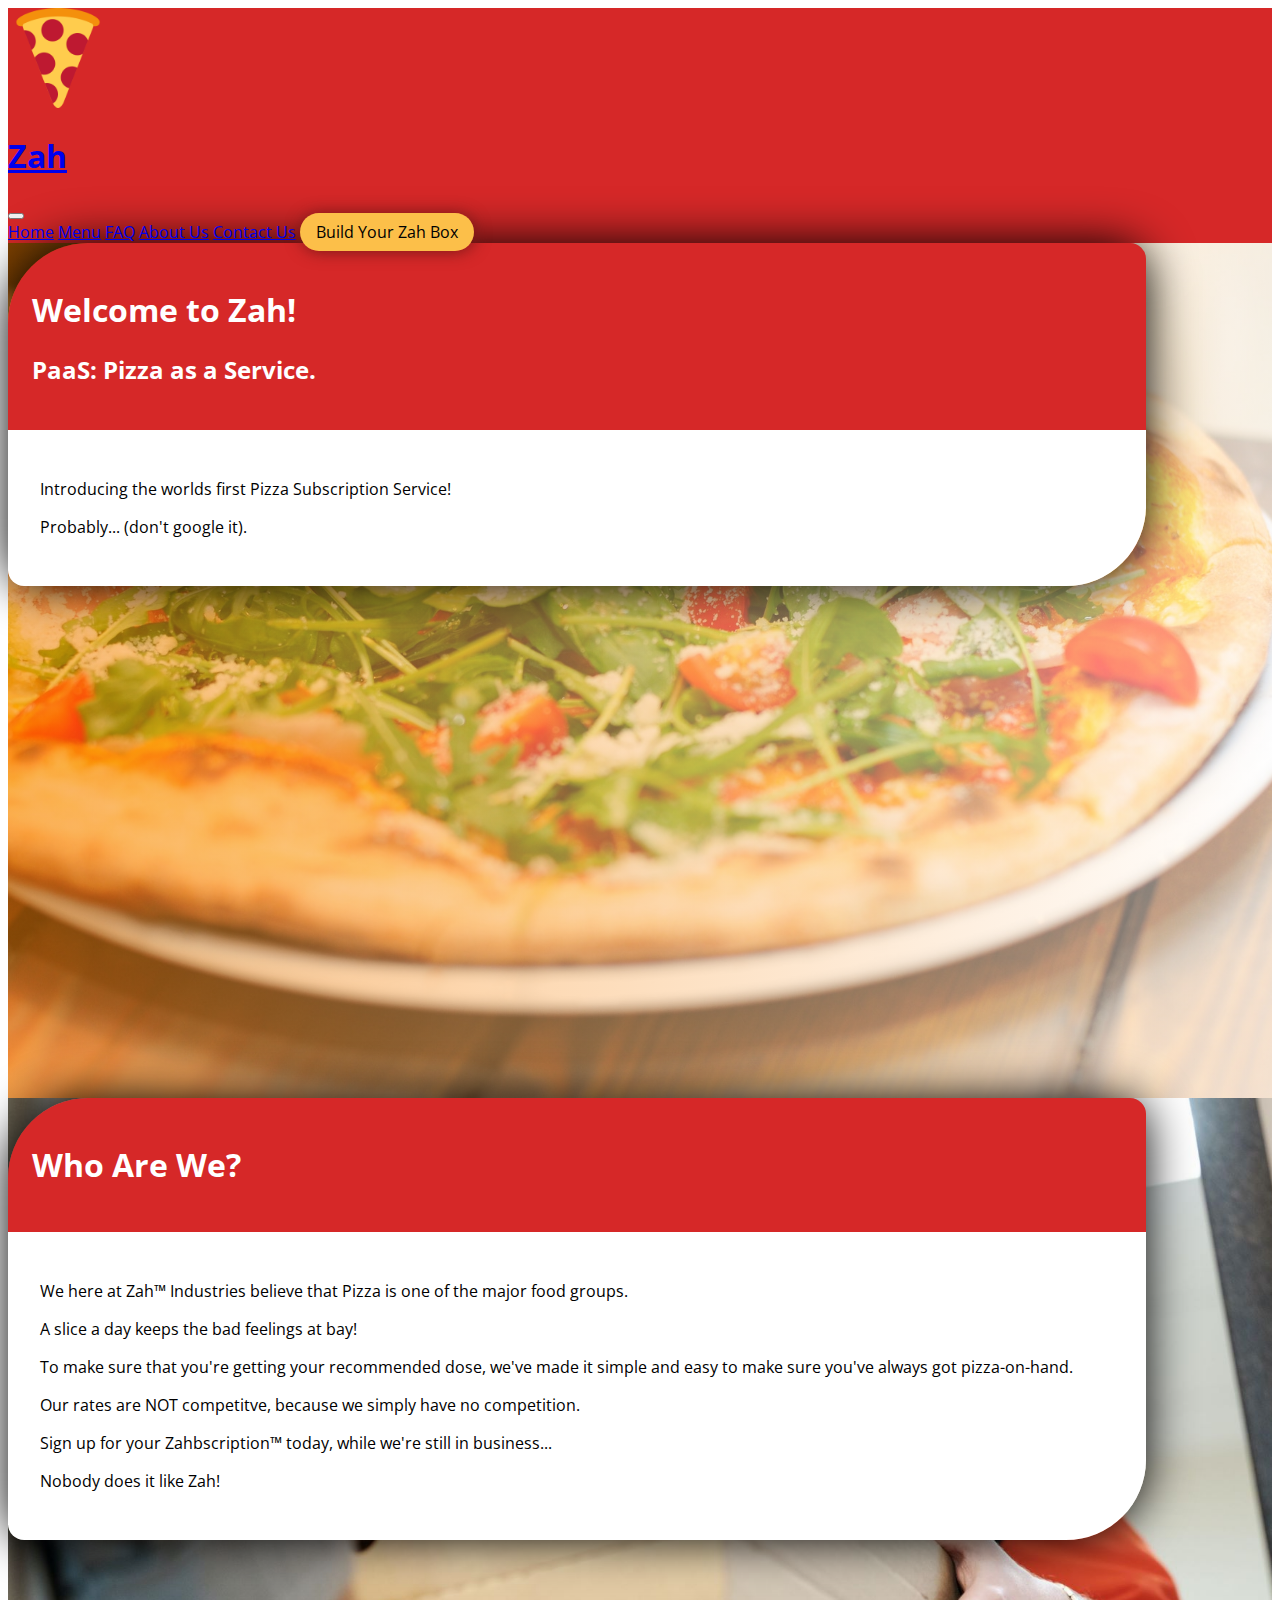
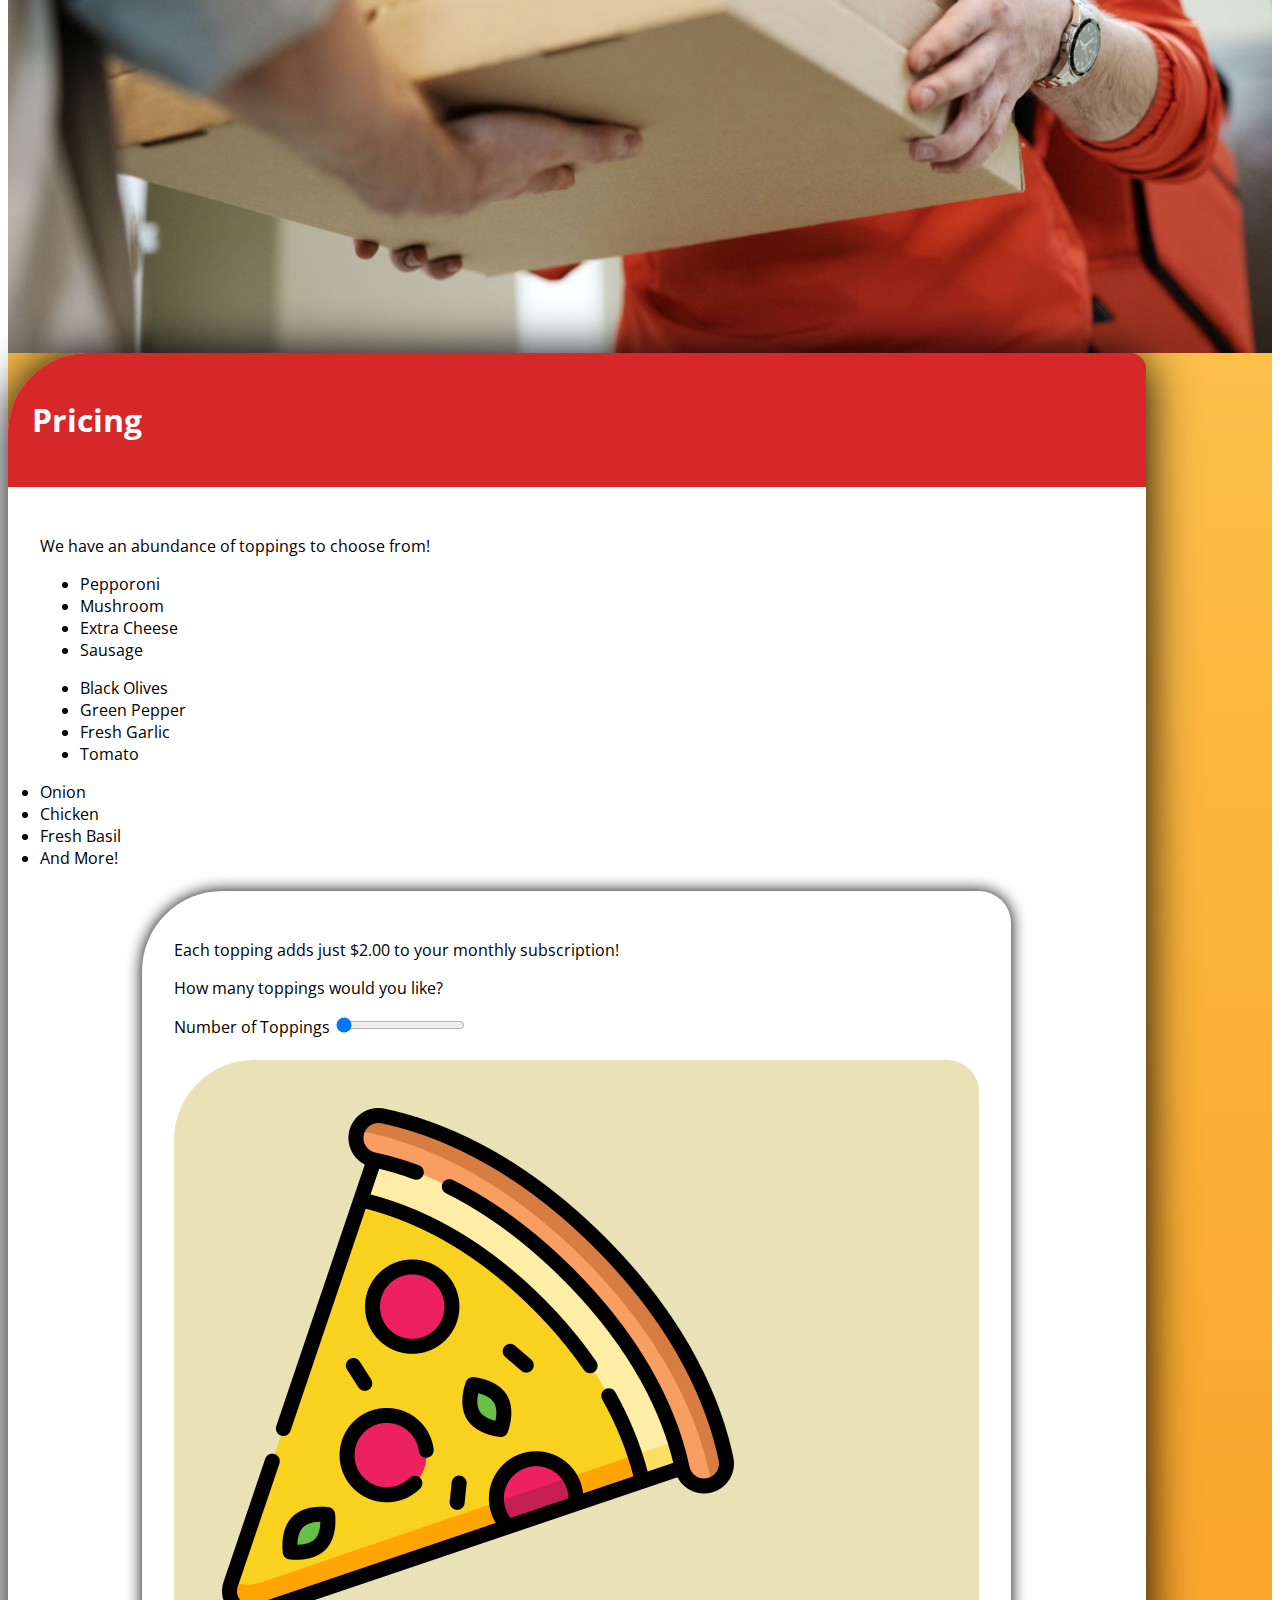
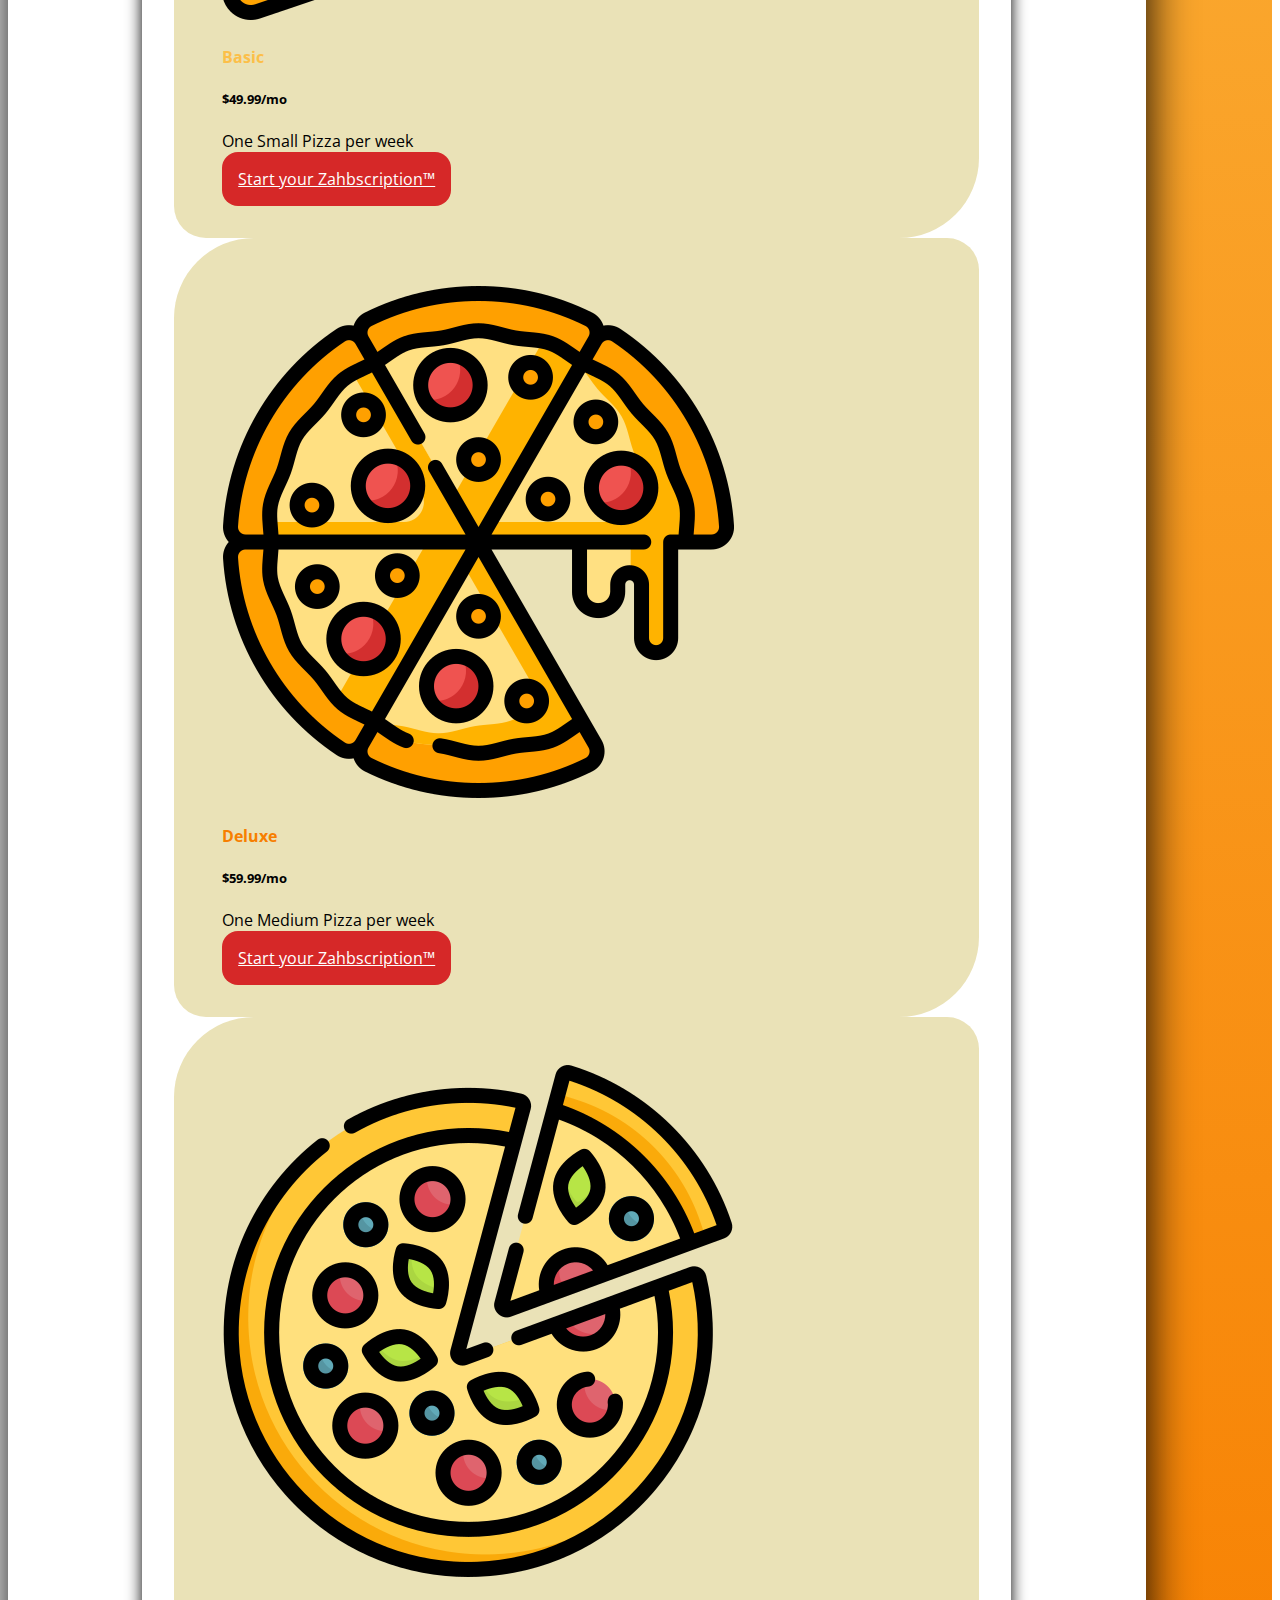
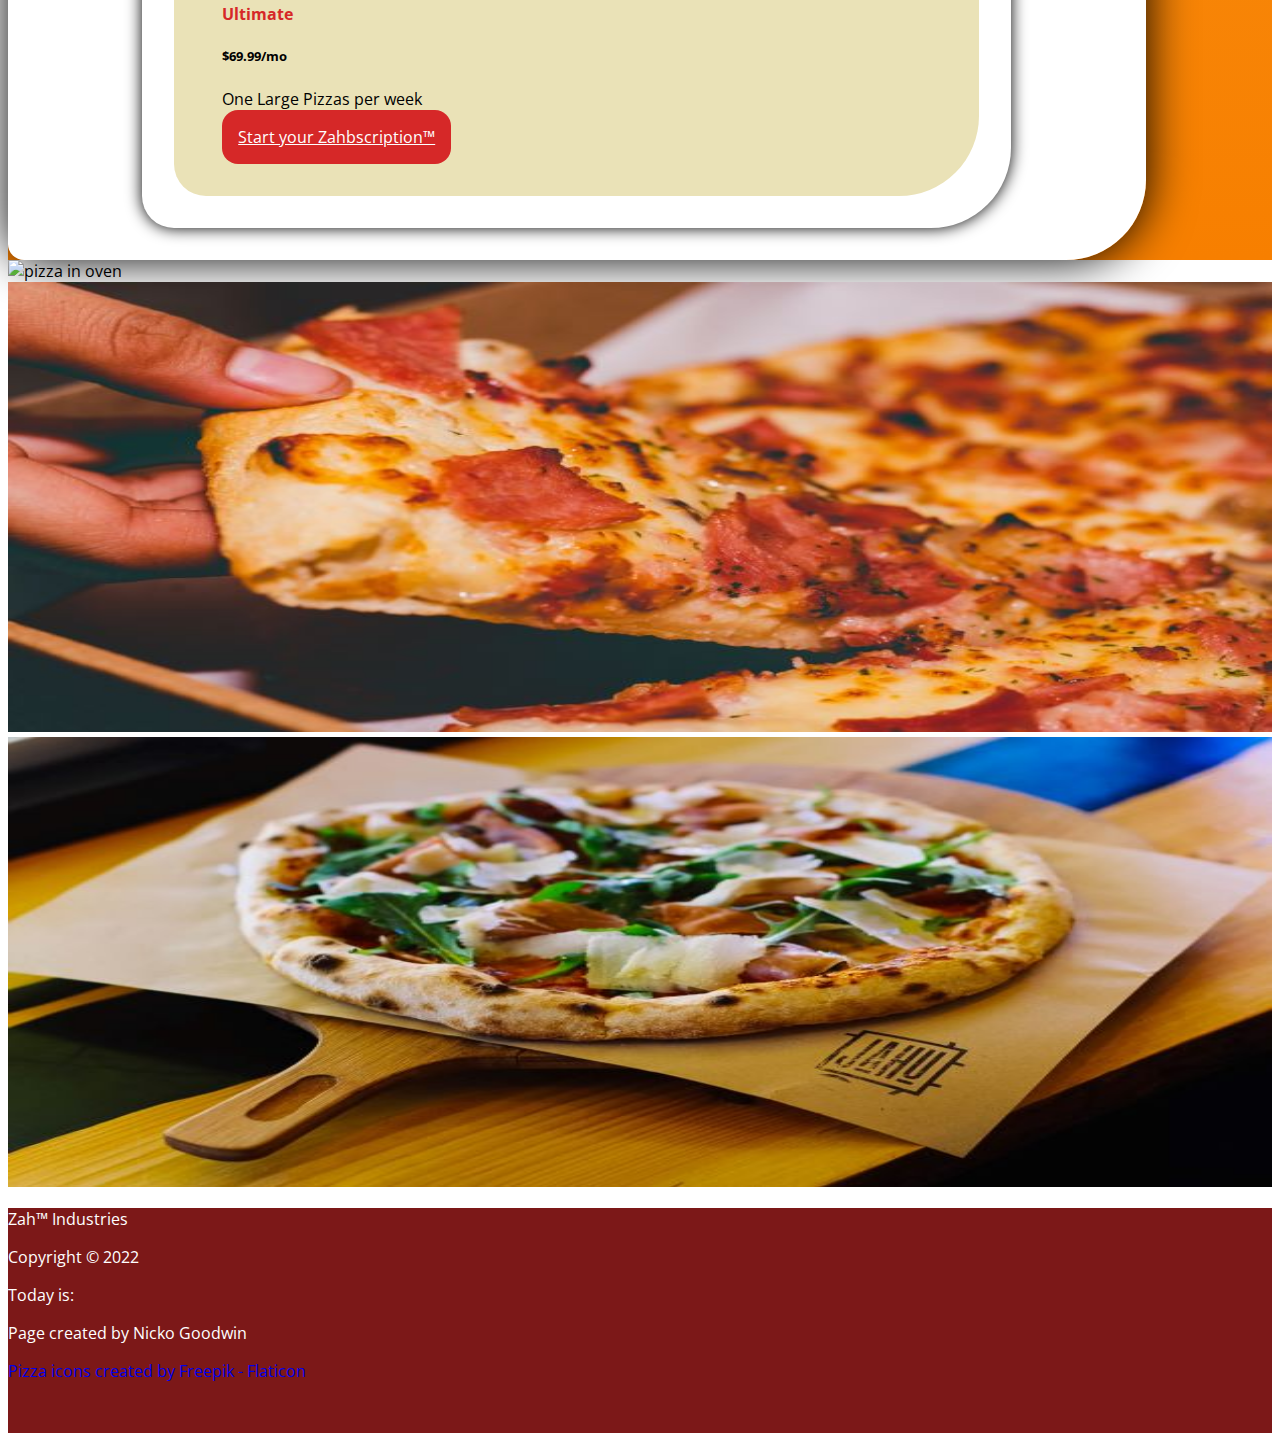
==== index.html @ 02304506 "upload zah" ====
<!DOCTYPE html>
<!-- *****
    Nicko Goodwin
    Created on 1/18/2022

	1/27/2022
		-added nav link for FAQ and contact
		-created FAQ and Contact Pages

	1/28/2022
		-added image section under pricing for some rollover action

	2/10/2022
		-added time-display in footer
*****-->
<html lang="en">
	<head>
		<meta charset="UTF-8" />
		<meta http-equiv="X-UA-Compatible" content="IE=edge" />
		<meta name="viewport" content="width=device-width, initial-scale=1.0" />
		<meta name="author" content="Nicko Goodwin" />

		<!-- Google Font (Open Sans)-->
		<link rel="preconnect" href="https://fonts.googleapis.com" />
		<link rel="preconnect" href="https://fonts.gstatic.com" crossorigin />
		<link
			href="https://fonts.googleapis.com/css2?family=Open+Sans&display=swap"
			rel="stylesheet"
		/>

		<!-- Favicon -->
		<link
			rel="apple-touch-icon"
			sizes="180x180"
			href="img/favicon/apple-touch-icon.png"
		/>
		<link
			rel="icon"
			type="image/png"
			sizes="32x32"
			href="img/favicon/favicon-32x32.png"
		/>
		<link
			rel="icon"
			type="image/png"
			sizes="16x16"
			href="img/favicon/favicon-16x16.png"
		/>
		<link rel="manifest" href="img/favicon/site.webmanifest" />

		<!-- Bootstrap -->
		<link
			href="https://cdn.jsdelivr.net/npm/bootstrap@5.1.3/dist/css/bootstrap.min.css"
			rel="stylesheet"
			integrity="sha384-1BmE4kWBq78iYhFldvKuhfTAU6auU8tT94WrHftjDbrCEXSU1oBoqyl2QvZ6jIW3"
			crossorigin="anonymous"
		/>

		<!-- Bootstrap Icons -->
		<link
			rel="stylesheet"
			href="https://cdn.jsdelivr.net/npm/bootstrap-icons@1.7.2/font/bootstrap-icons.css"
		/>

		<!-- My CSS -->
		<link rel="stylesheet" href="css/style.css" />

		<title>Zah - Pizza Subscription Service</title>
	</head>
	<body>
		<header>
			<nav class="navbar navbar-expand-md navbar-light text-white">
				<div class="container-fluid">
					<a href="index.html" class="navbar-brand">
						<img
							src="img/pizza-logo.png"
							height="100"
							width="100"
							alt="Pizza Logo"
							class="d-inline-block align-text-center"
						/>
						<h1 class="d-inline text-white">Zah</h1>
					</a>
					<button
						class="navbar-toggler"
						type="button"
						data-bs-toggle="collapse"
						data-bs-target="#navigation"
						aria-controls="navigation"
						aria-expanded="false"
						aria-label="Toggle navigation"
					>
						<span class="navbar-toggler-icon"></span>
					</button>
					<div
						class="collapse navbar-collapse right justify-content-end me-5"
						id="navigation"
					>
						<div class="navbar-nav text-white">
							<a
								class="nav-link active text-white"
								aria-current="page"
								href="index.html"
								>Home</a
							>
							<a class="nav-link text-white" href="menu.html">Menu</a>
							<a class="nav-link text-white" href="faq.html">FAQ</a>
							<a href="about.html" class="nav-link text-white">About Us</a>
							<a class="nav-link text-white" href="contact.html">Contact Us</a>
							<a href="build.html" id="build" class="nav-link"
								>Build Your Zah Box</a
							>
						</div>
					</div>
				</div>
			</nav>
		</header>
		<main>
			<!-- Hero -->
			<section
				id="hero"
				class="d-flex px-4 py-5 justify-content-center align-items-center text-center"
			>
				<div id="hero-text-box" class="section-text-box">
					<div class="section-heading">
						<h1>Welcome to Zah!</h1>
						<h2>PaaS: Pizza as a Service.</h2>
					</div>
					<div class="section-text">
						<p class="lead">
							Introducing the worlds first Pizza Subscription Service!
						</p>
						<p class="lead">Probably... (don't google it).</p>
					</div>
				</div>
			</section>

			<!-- Who Are we? -->
			<section
				id="who"
				class="d-flex px-4 py-5 justify-content-center align-items-center text-center"
			>
				<div class="section-text-box">
					<div class="section-heading">
						<h1>Who Are We?</h1>
					</div>
					<div class="section-text">
						<p class="lead">
							We here at Zah&trade; Industries believe that Pizza is one of the
							major food groups.
						</p>
						<p class="lead">A slice a day keeps the bad feelings at bay!</p>
						<p class="lead">
							To make sure that you're getting your recommended dose, we've made
							it simple and easy to make sure you've always got pizza-on-hand.
						</p>
						<p class="lead">
							Our rates are NOT competitve, because we simply have no
							competition.
						</p>
						<p class="lead">
							Sign up for your Zahbscription&trade; today, while we're still in
							business...
						</p>
						<p class="lead">Nobody does it like Zah!</p>
					</div>
				</div>
			</section>

			<!-- Pricing -->
			<section
				id="pricing"
				class="d-flex py-5 justify-content-center align-items-center text-center"
			>
				<div class="section-text-box">
					<div class="section-heading">
						<h1>Pricing</h1>
					</div>
					<div class="section-text">
						<p class="lead">We have an abundance of toppings to choose from!</p>
						<div id="topping-lists" class="d-flex justify-content-center">
							<div id="topping-list-1">
								<ul class="list-group">
									<li class="list-group-item">Pepporoni</li>
									<li class="list-group-item">Mushroom</li>
									<li class="list-group-item">Extra Cheese</li>
									<li class="list-group-item">Sausage</li>
								</ul>
							</div>
							<div id="topping-list-2">
								<ul class="list-group">
									<li class="list-group-item">Black Olives</li>
									<li class="list-group-item">Green Pepper</li>
									<li class="list-group-item">Fresh Garlic</li>
									<li class="list-group-item">Tomato</li>
								</ul>
							</div>
							<div id="topping-list-3">
								<li class="list-group-item">Onion</li>
								<li class="list-group-item">Chicken</li>
								<li class="list-group-item">Fresh Basil</li>
								<li class="list-group-item">And More!</li>
							</div>
						</div>
						<br />

						<div id="calculate-pricing">
							<p class="lead">
								Each topping adds just $2.00 to your monthly subscription!
							</p>
							<p class="lead">How many toppings would you like?</p>
							<div id="pricing-slider" class="bg-white py-2">
								<label for="toppings">Number of Toppings</label>
								<input
									type="range"
									name="toppings"
									id="toppings"
									value="0"
									min="0"
									max="5"
								/>
								<output id="toppings-output"></output>
							</div>

							<br />
							<div
								class="container py-5 d-xl-flex justify-content-xl-around align-items-xl-center"
							>
								<div class="card" id="basic">
									<img src="img/pizza-basic.png" alt="single pizza box" />
									<div class="card-body">
										<h4 class="card-title">Basic</h4>
										<h5 id="basic-price">$49.99/mo</h5>
										<p class="card-text">One Small Pizza per week</p>
										<a href="build.html" class="btn"
											>Start your Zahbscription&trade;</a
										>
									</div>
								</div>
								<div class="card" id="deluxe">
									<img src="img/pizza-deluxe.png" alt="2 pizza boxes" />
									<div class="card-body">
										<h4 class="card-title">Deluxe</h4>
										<h5 id="deluxe-price">$59.99/mo</h5>
										<p class="card-text">One Medium Pizza per week</p>
										<a href="build.html" class="btn"
											>Start your Zahbscription&trade;</a
										>
									</div>
								</div>
								<div class="card" id="ultimate">
									<img src="img/pizza-ultimate.png" alt="3 pizza boxes" />
									<div class="card-body">
										<h4 class="card-title">Ultimate</h4>
										<h5 id="ultimate-price">$69.99/mo</h5>
										<p class="card-text">One Large Pizzas per week</p>
										<a href="build.html" class="btn"
											>Start your Zahbscription&trade;</a
										>
									</div>
								</div>
							</div>
						</div>
					</div>
				</div>
			</section>

			<!-- Gallery -->
			<section id="gallery">
				<ul id="image-list">
					<li><a href="img/rollover/pizza4.jpg"></a></li>
					<li><a href="img/rollover/pizza5.jpg"></a></li>
					<li><a href="img/rollover/pizza5.jpg"></a></li>
				</ul>
				<div class="row g-0">
					<div class="col-4">
						<img
							id="image1"
							src="img/rollover/pizza1.jpg"
							alt="pizza in oven"
						/>
					</div>
					<div class="col-4">
						<img id="image2" src="img/rollover/pizza2.jpg" alt="slice o zah" />
					</div>
					<div class="col-4">
						<img
							id="image3"
							src="img/rollover/pizza3.jpg"
							alt="pizza on paper"
						/>
					</div>
				</div>
			</section>
		</main>

		<!-- Footer -->
		<footer class="d-flex justify-content-center align-items-center">
			<div class="container text-center">
				<p>Zah&trade; Industries</p>
				<p>Copyright &copy; 2022</p>
				<p>Today is: <span id="time-display"></span></p>
				<p>Page created by Nicko Goodwin</p>
				<!-- attribution required for pizza icons -->
				<a href="https://www.flaticon.com/free-icons/pizza" title="pizza icons"
					>Pizza icons created by Freepik - Flaticon</a
				>
			</div>
		</footer>

		<!-- JQuery -->
		<script
			src="https://code.jquery.com/jquery-3.6.0.min.js"
			integrity="sha256-/xUj+3OJU5yExlq6GSYGSHk7tPXikynS7ogEvDej/m4="
			crossorigin="anonymous"
		></script>
		<!-- JQuery UI -->
		<script
			src="https://code.jquery.com/ui/1.13.1/jquery-ui.min.js"
			integrity="sha256-eTyxS0rkjpLEo16uXTS0uVCS4815lc40K2iVpWDvdSY="
			crossorigin="anonymous"
		></script>
		<!-- Bootstrap -->
		<script
			src="https://code.jquery.com/jquery-3.6.0.min.js"
			integrity="sha256-/xUj+3OJU5yExlq6GSYGSHk7tPXikynS7ogEvDej/m4="
			crossorigin="anonymous"
		></script>
		<script
			src="https://cdn.jsdelivr.net/npm/bootstrap@5.1.3/dist/js/bootstrap.bundle.min.js"
			integrity="sha384-ka7Sk0Gln4gmtz2MlQnikT1wXgYsOg+OMhuP+IlRH9sENBO0LRn5q+8nbTov4+1p"
			crossorigin="anonymous"
		></script>
		<!-- My JS -->
		<script src="js/index.js"></script>
		<script src="js/footer.js"></script>
	</body>
</html>
---- css/style.css ----
/* 
Nicko Goodwin
1/19/2021

Color Pallette:
Blue: #003049
Red: #d62828
Dark Red: #7c1818;
Orange: #f77f00
Yellow: #fcbf49
Light Yellow: #eae2b7

****** MOD LOG ******
	1/27/2022
		-added underline text decoration to nav-link's
		-added styling for contact page

	2/1/2022
		-added menu page styling

	2/2/2022
		-added about page styling

	2/8/2022
		-added styling for Build your Zah Box

*/

body {
	min-width: 576px;
	font-family: 'Open Sans', Arial, sans-serif;
}

/* Header and Nave */
nav {
	background-color: #d62828;
}

.navbar-nav a:hover {
	color: #003049 !important;
	text-decoration: underline;
}

#build {
	padding: 0.5em 1em;
	text-decoration: none;
	background-color: #fcbf49;
	border-radius: 2em;
	color: black;
	box-shadow: 1px 1px 1em #7c1818;
}

#build:hover {
	background-color: #f77f00;
}

#build:active {
	box-shadow: inset 1px 1px 1em #7c1818;
}

/* Sections */

section {
	height: 95vh;
}

.section-text-box {
	width: 90%;
	border-radius: 5em 2em 5em 2em;
	box-shadow: 0 0 3em black;
}

.section-heading {
	background-color: #d62828;
	color: white;
	padding: 1.5em;
	/* width: 100%; */
	margin: auto;
	border-radius: 5em 1em 0 0;
}

.section-text {
	background-color: white;
	/* width: 100%; */
	margin: auto;
	padding: 2em;
	border-radius: 0 0 5em 1em;
}

/* Hero Section */
#hero {
	background: linear-gradient(
			to right,
			rgba(247, 127, 0, 0.5),
			rgba(255, 255, 255, 0.5)
		),
		url('../img/pizza-hero.jpg');
	background-size: cover;
}

#hero-text-box {
	animation: entrance 2s ease;
}

@keyframes entrance {
	0% {
		transform: translateX(-100vw) skewX(45deg);
	}
	50% {
		transform: translateX(10vw) skewX(-15deg);
	}
	100% {
		transform: translateX(0vw) skewX(0deg);
	}
}

/* 'Who are we?' Section */
#who {
	background: linear-gradient(
		to right,
		rgba(247, 127, 0, 0.5),
		rgba(255, 255, 255, 0.5)
	);
	background-image: url('../img/delivery.jpg');
	background-size: cover;
}

/* Pricing Section */
#pricing,
#contact,
#about,
#build-your-box {
	height: auto;
	background: linear-gradient(to top, #d62828, #f77f00, #fcbf49);
	background-size: 200% 200%;
	animation: gradient 10s ease infinite;
}

#calculate-pricing {
	width: 75%;
	padding: 2em;
	margin: auto;
	border-radius: 5em 2em 5em 2em;
	box-shadow: 0 0 1em black;
}

@keyframes gradient {
	0% {
		background-position: 0% 0%;
	}
	50% {
		background-position: 100% 100%;
	}
	100% {
		background-position: 0% 0%;
	}
}

#pricing .card {
	background-color: #eae2b7;
	padding: 3em;
	/* margin: 2em; */
	border-radius: 5em 2em 5em 2em;
	/* box-shadow: 0 0 3em black; */
}

.card .btn {
	padding: 1em;
	border-radius: 1em;
	color: white;
	background-color: #d62828;
}

.card .btn:hover {
	background-color: #7c1818;
}

#basic .card-title {
	color: #fcbf49;
}

#deluxe .card-title {
	color: #f77f00;
}

#ultimate .card-title {
	color: #d62828;
}

/* Gallery */
#gallery {
	height: auto;
}

#gallery ul {
	display: none;
}

#gallery img {
	width: 100%;
	height: 50vh;
}

footer {
	height: 25vh;
	background-color: #7c1818;
	color: white;
}

footer a {
	text-decoration: none;
}

@media only screen and (max-width: 1200px) {
	#pricing-slider {
		position: sticky;
		top: 0px;
		z-index: 1;
	}
}

#contact {
	height: auto;
}

i {
	font-size: 2em;
}

#contact form {
	width: 75%;
	margin: auto;
	border-radius: 5em 2em 5em 2em;
	box-shadow: 0 0 1em black;
}

#contact form button {
	width: 25%;
	background-color: #d62828;
}

#contact form button:hover {
	background-color: #f77f00;
}

#joined-newsletter,
#contacted-us {
	height: 90vh;
	background: linear-gradient(to top, #d62828, #f77f00, #fcbf49);
	background-size: 200% 200%;
	animation: gradient 10s ease infinite;
}

/* FAQ */
#faq {
	height: 90vh;
	background: linear-gradient(to top, #d62828, #f77f00, #fcbf49);
	background-size: 200% 200%;
	animation: gradient 10s ease infinite;
}

#faq h3 a {
	text-decoration: none;
}

#faq .section-text {
	text-align: start;
}

#faq .section-text h3 {
	margin-top: 1em;
}

/* Menu  */
#menu {
	height: auto;
	background: linear-gradient(to top, #d62828, #f77f00, #fcbf49);
	background-size: 200% 200%;
	animation: gradient 10s ease infinite;
}

#menu .tabs {
	cursor: pointer;
}

/* About */
#about {
	height: auto;
}

#about .cycle-slideshow {
	width: 40%;
	margin: auto;
}

#about .cycle-slideshow img {
	width: 100%;
	height: auto;
}

#about .center a {
	color: #d62828;
}

#about .center a:hover {
	color: #f77f00;
}

/* Build your box */
.box-builder {
	padding: 2em;
	border-radius: 5em 2em 5em 2em;
	box-shadow: inset 0 0 2em #f77f00;
}

.box-builder h3 {
	color: #d62828;
}

.box-builder-section {
	margin: 2em 0;
}

.output-section {
	background-color: lightgray;
	padding: 1em;
	border-radius: 2em;
	box-shadow: 0 0 2em #838383;
}

.box-builder-section textarea {
	width: 80%;
}

.box-builder-section span {
	color: #f77f00;
	font-size: 0.8em;
}

.selector-section {
	border: 1px solid red;
	margin: 0.5em;
}

/* Account creation */
.place-order {
	padding: 2em;
	border-radius: 5em 2em 5em 2em;
	box-shadow: inset 0 0 2em #f77f00;
}

.place-order h1 {
	color: #d62828;
}

.place-order div {
	margin-bottom: 1em;
}
.place-order label {
	display: inline-block;
	width: 7em;
	text-align: right;
}
.place-order input {
	margin-left: 1em;
	margin-right: 0.5em;
}
.place-order span {
	color: red;
}

/* Thank you page */
#zah-box-builder {
	/* display: none; */
}

#thank-you {
	display: none;
	height: auto;
}
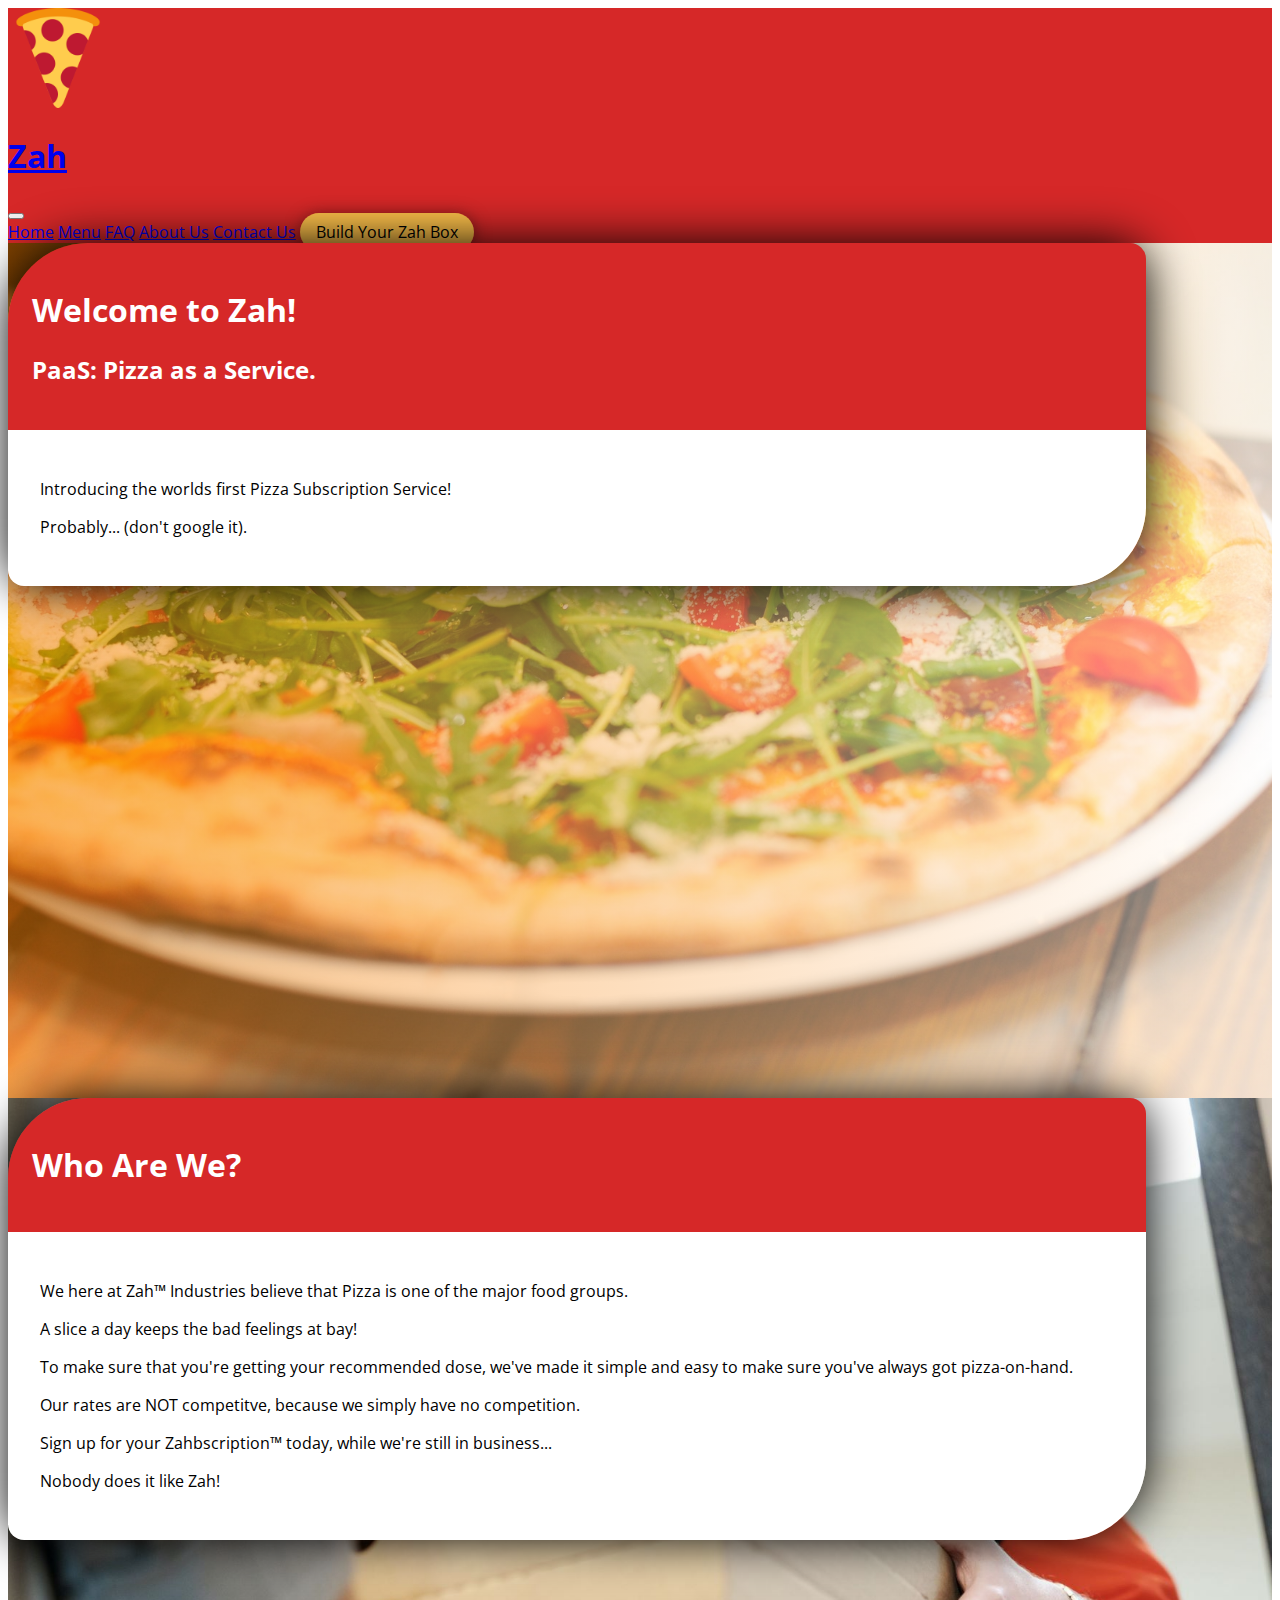
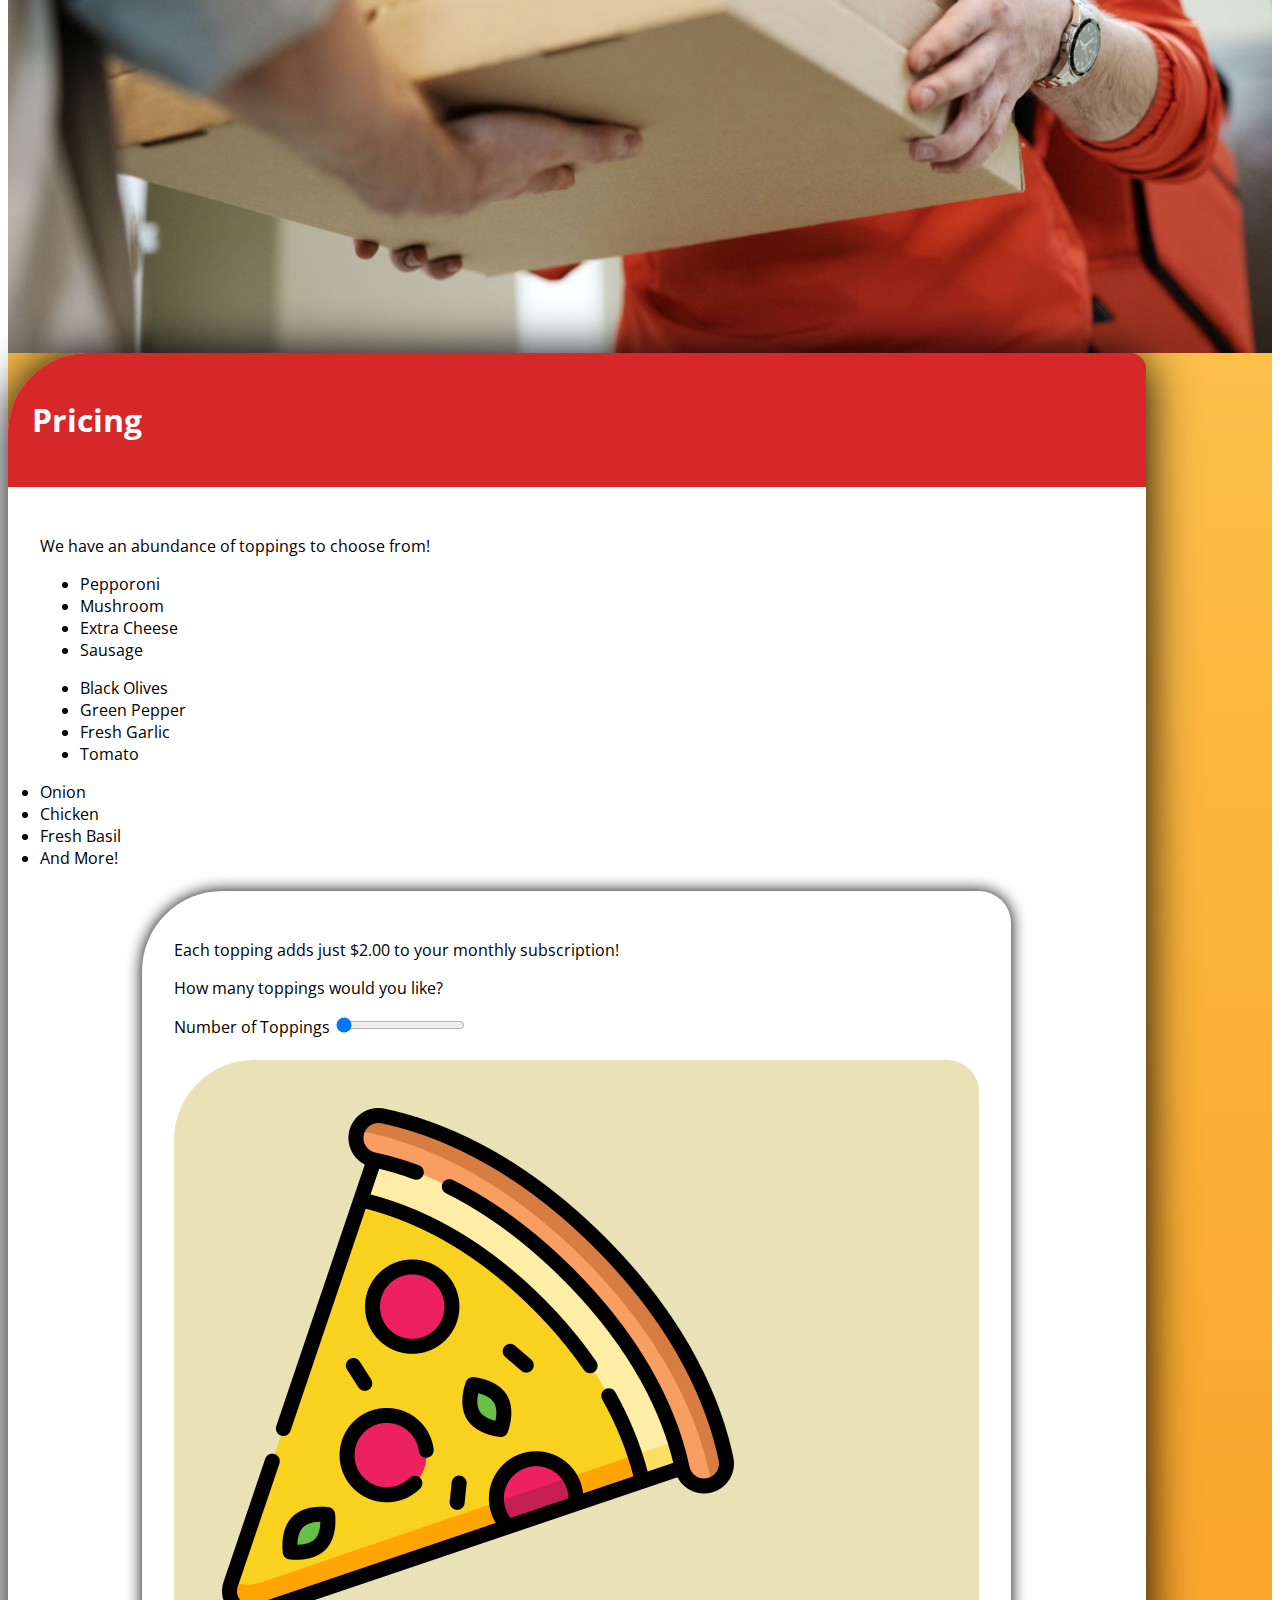
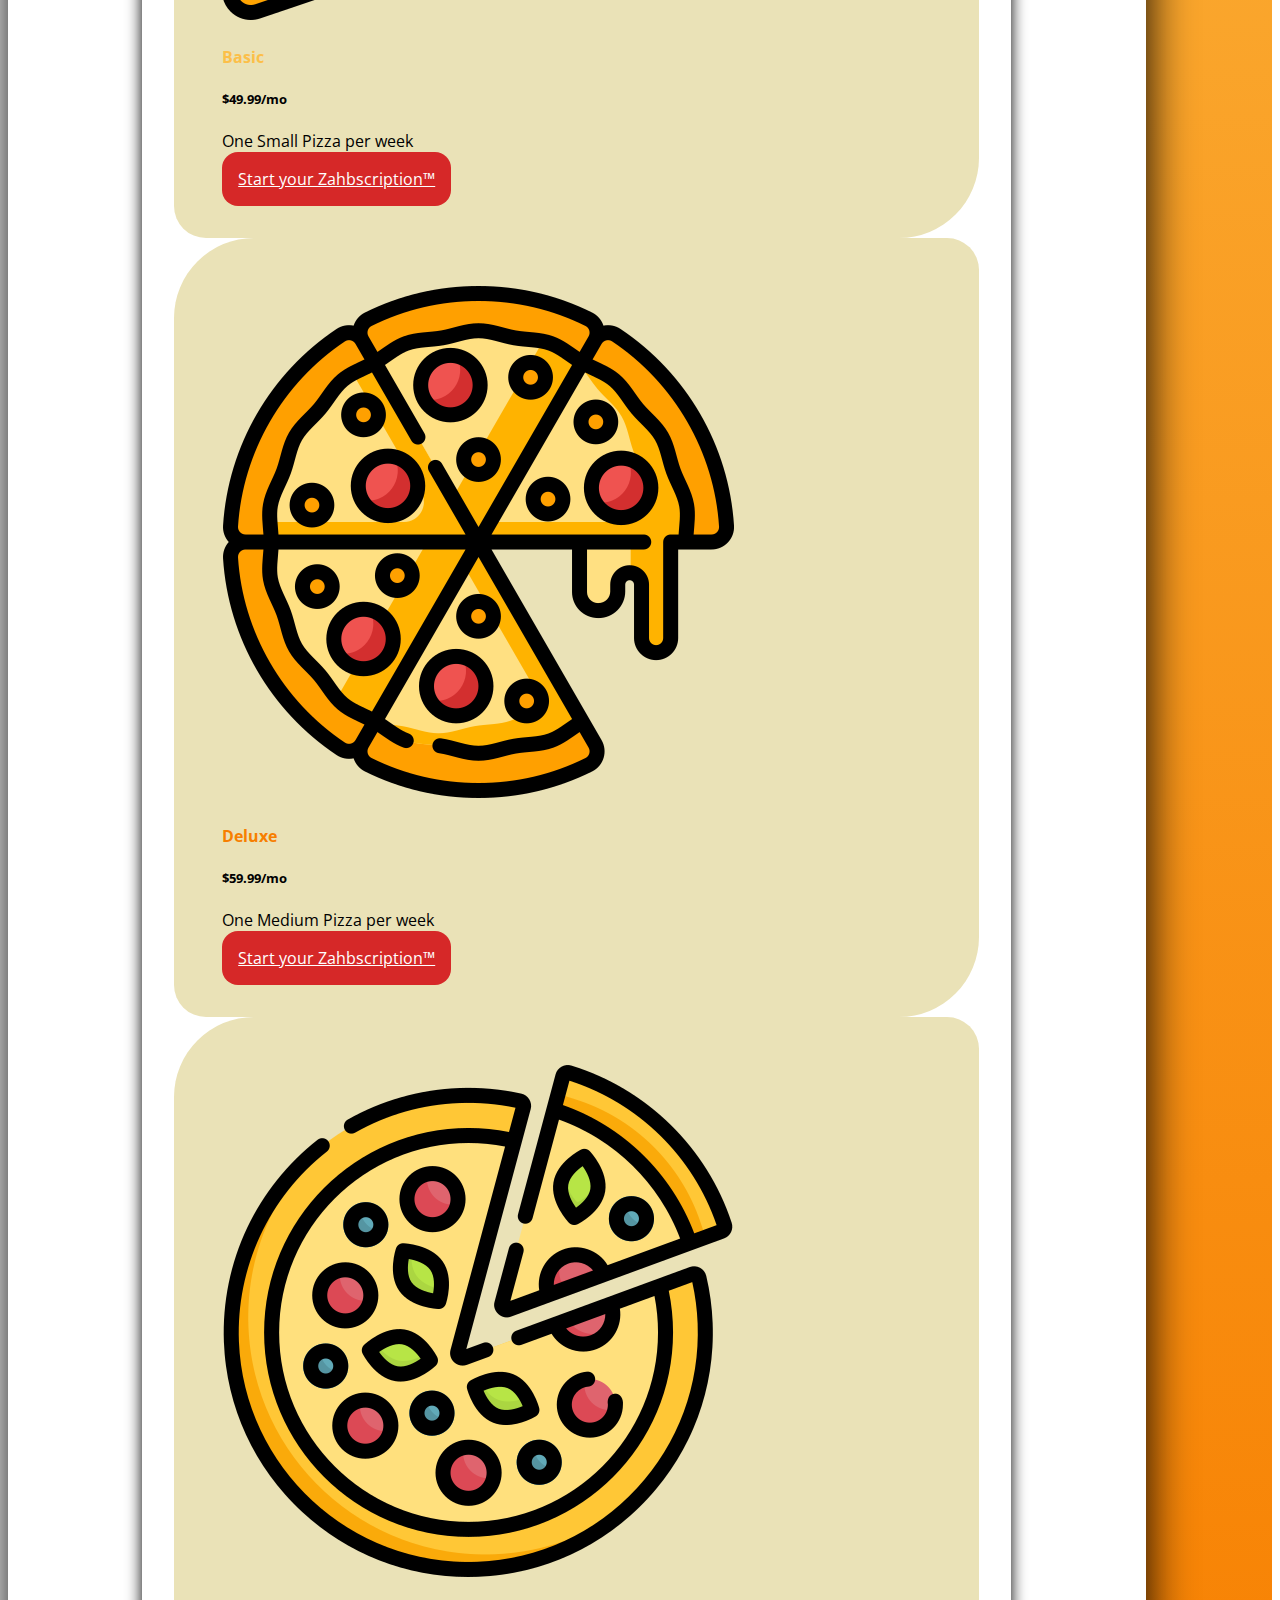
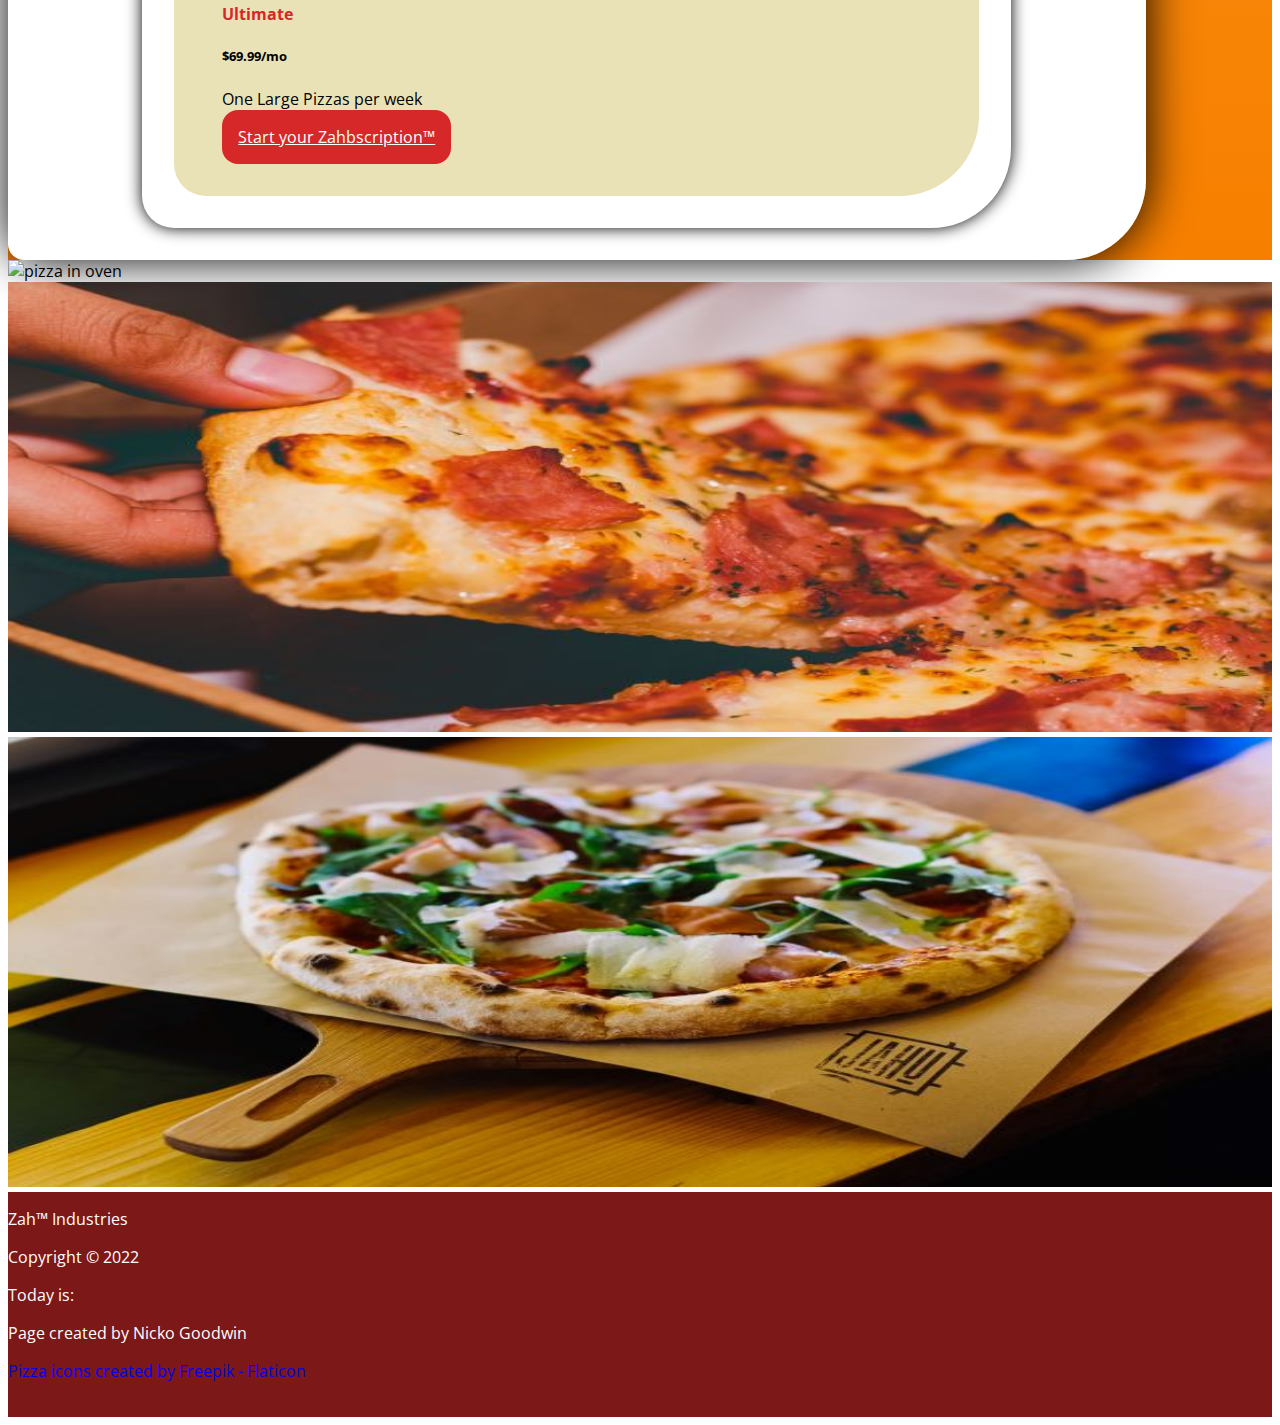
==== commit 15a94237: "set body & main flex properties" ====
--- a/index.html
+++ b/index.html
@@ -14,325 +14,325 @@
 		-added time-display in footer
 *****-->
 <html lang="en">
-	<head>
-		<meta charset="UTF-8" />
-		<meta http-equiv="X-UA-Compatible" content="IE=edge" />
-		<meta name="viewport" content="width=device-width, initial-scale=1.0" />
-		<meta name="author" content="Nicko Goodwin" />
-
-		<!-- Google Font (Open Sans)-->
-		<link rel="preconnect" href="https://fonts.googleapis.com" />
-		<link rel="preconnect" href="https://fonts.gstatic.com" crossorigin />
-		<link
-			href="https://fonts.googleapis.com/css2?family=Open+Sans&display=swap"
-			rel="stylesheet"
-		/>
-
-		<!-- Favicon -->
-		<link
-			rel="apple-touch-icon"
-			sizes="180x180"
-			href="img/favicon/apple-touch-icon.png"
-		/>
-		<link
-			rel="icon"
-			type="image/png"
-			sizes="32x32"
-			href="img/favicon/favicon-32x32.png"
-		/>
-		<link
-			rel="icon"
-			type="image/png"
-			sizes="16x16"
-			href="img/favicon/favicon-16x16.png"
-		/>
-		<link rel="manifest" href="img/favicon/site.webmanifest" />
-
-		<!-- Bootstrap -->
-		<link
-			href="https://cdn.jsdelivr.net/npm/bootstrap@5.1.3/dist/css/bootstrap.min.css"
-			rel="stylesheet"
-			integrity="sha384-1BmE4kWBq78iYhFldvKuhfTAU6auU8tT94WrHftjDbrCEXSU1oBoqyl2QvZ6jIW3"
-			crossorigin="anonymous"
-		/>
-
-		<!-- Bootstrap Icons -->
-		<link
-			rel="stylesheet"
-			href="https://cdn.jsdelivr.net/npm/bootstrap-icons@1.7.2/font/bootstrap-icons.css"
-		/>
-
-		<!-- My CSS -->
-		<link rel="stylesheet" href="css/style.css" />
-
-		<title>Zah - Pizza Subscription Service</title>
-	</head>
-	<body>
-		<header>
-			<nav class="navbar navbar-expand-md navbar-light text-white">
-				<div class="container-fluid">
-					<a href="index.html" class="navbar-brand">
-						<img
-							src="img/pizza-logo.png"
-							height="100"
-							width="100"
-							alt="Pizza Logo"
-							class="d-inline-block align-text-center"
-						/>
-						<h1 class="d-inline text-white">Zah</h1>
-					</a>
-					<button
-						class="navbar-toggler"
-						type="button"
-						data-bs-toggle="collapse"
-						data-bs-target="#navigation"
-						aria-controls="navigation"
-						aria-expanded="false"
-						aria-label="Toggle navigation"
-					>
-						<span class="navbar-toggler-icon"></span>
-					</button>
-					<div
-						class="collapse navbar-collapse right justify-content-end me-5"
-						id="navigation"
-					>
-						<div class="navbar-nav text-white">
-							<a
-								class="nav-link active text-white"
-								aria-current="page"
-								href="index.html"
-								>Home</a
-							>
-							<a class="nav-link text-white" href="menu.html">Menu</a>
-							<a class="nav-link text-white" href="faq.html">FAQ</a>
-							<a href="about.html" class="nav-link text-white">About Us</a>
-							<a class="nav-link text-white" href="contact.html">Contact Us</a>
-							<a href="build.html" id="build" class="nav-link"
-								>Build Your Zah Box</a
-							>
-						</div>
-					</div>
-				</div>
-			</nav>
-		</header>
-		<main>
-			<!-- Hero -->
-			<section
-				id="hero"
-				class="d-flex px-4 py-5 justify-content-center align-items-center text-center"
-			>
-				<div id="hero-text-box" class="section-text-box">
-					<div class="section-heading">
-						<h1>Welcome to Zah!</h1>
-						<h2>PaaS: Pizza as a Service.</h2>
-					</div>
-					<div class="section-text">
-						<p class="lead">
-							Introducing the worlds first Pizza Subscription Service!
-						</p>
-						<p class="lead">Probably... (don't google it).</p>
-					</div>
-				</div>
-			</section>
-
-			<!-- Who Are we? -->
-			<section
-				id="who"
-				class="d-flex px-4 py-5 justify-content-center align-items-center text-center"
-			>
-				<div class="section-text-box">
-					<div class="section-heading">
-						<h1>Who Are We?</h1>
-					</div>
-					<div class="section-text">
-						<p class="lead">
-							We here at Zah&trade; Industries believe that Pizza is one of the
-							major food groups.
-						</p>
-						<p class="lead">A slice a day keeps the bad feelings at bay!</p>
-						<p class="lead">
-							To make sure that you're getting your recommended dose, we've made
-							it simple and easy to make sure you've always got pizza-on-hand.
-						</p>
-						<p class="lead">
-							Our rates are NOT competitve, because we simply have no
-							competition.
-						</p>
-						<p class="lead">
-							Sign up for your Zahbscription&trade; today, while we're still in
-							business...
-						</p>
-						<p class="lead">Nobody does it like Zah!</p>
-					</div>
-				</div>
-			</section>
-
-			<!-- Pricing -->
-			<section
-				id="pricing"
-				class="d-flex py-5 justify-content-center align-items-center text-center"
-			>
-				<div class="section-text-box">
-					<div class="section-heading">
-						<h1>Pricing</h1>
-					</div>
-					<div class="section-text">
-						<p class="lead">We have an abundance of toppings to choose from!</p>
-						<div id="topping-lists" class="d-flex justify-content-center">
-							<div id="topping-list-1">
-								<ul class="list-group">
-									<li class="list-group-item">Pepporoni</li>
-									<li class="list-group-item">Mushroom</li>
-									<li class="list-group-item">Extra Cheese</li>
-									<li class="list-group-item">Sausage</li>
-								</ul>
-							</div>
-							<div id="topping-list-2">
-								<ul class="list-group">
-									<li class="list-group-item">Black Olives</li>
-									<li class="list-group-item">Green Pepper</li>
-									<li class="list-group-item">Fresh Garlic</li>
-									<li class="list-group-item">Tomato</li>
-								</ul>
-							</div>
-							<div id="topping-list-3">
-								<li class="list-group-item">Onion</li>
-								<li class="list-group-item">Chicken</li>
-								<li class="list-group-item">Fresh Basil</li>
-								<li class="list-group-item">And More!</li>
-							</div>
-						</div>
-						<br />
-
-						<div id="calculate-pricing">
-							<p class="lead">
-								Each topping adds just $2.00 to your monthly subscription!
-							</p>
-							<p class="lead">How many toppings would you like?</p>
-							<div id="pricing-slider" class="bg-white py-2">
-								<label for="toppings">Number of Toppings</label>
-								<input
-									type="range"
-									name="toppings"
-									id="toppings"
-									value="0"
-									min="0"
-									max="5"
-								/>
-								<output id="toppings-output"></output>
-							</div>
-
-							<br />
-							<div
-								class="container py-5 d-xl-flex justify-content-xl-around align-items-xl-center"
-							>
-								<div class="card" id="basic">
-									<img src="img/pizza-basic.png" alt="single pizza box" />
-									<div class="card-body">
-										<h4 class="card-title">Basic</h4>
-										<h5 id="basic-price">$49.99/mo</h5>
-										<p class="card-text">One Small Pizza per week</p>
-										<a href="build.html" class="btn"
-											>Start your Zahbscription&trade;</a
-										>
-									</div>
-								</div>
-								<div class="card" id="deluxe">
-									<img src="img/pizza-deluxe.png" alt="2 pizza boxes" />
-									<div class="card-body">
-										<h4 class="card-title">Deluxe</h4>
-										<h5 id="deluxe-price">$59.99/mo</h5>
-										<p class="card-text">One Medium Pizza per week</p>
-										<a href="build.html" class="btn"
-											>Start your Zahbscription&trade;</a
-										>
-									</div>
-								</div>
-								<div class="card" id="ultimate">
-									<img src="img/pizza-ultimate.png" alt="3 pizza boxes" />
-									<div class="card-body">
-										<h4 class="card-title">Ultimate</h4>
-										<h5 id="ultimate-price">$69.99/mo</h5>
-										<p class="card-text">One Large Pizzas per week</p>
-										<a href="build.html" class="btn"
-											>Start your Zahbscription&trade;</a
-										>
-									</div>
-								</div>
-							</div>
-						</div>
-					</div>
-				</div>
-			</section>
-
-			<!-- Gallery -->
-			<section id="gallery">
-				<ul id="image-list">
-					<li><a href="img/rollover/pizza4.jpg"></a></li>
-					<li><a href="img/rollover/pizza5.jpg"></a></li>
-					<li><a href="img/rollover/pizza5.jpg"></a></li>
-				</ul>
-				<div class="row g-0">
-					<div class="col-4">
-						<img
-							id="image1"
-							src="img/rollover/pizza1.jpg"
-							alt="pizza in oven"
-						/>
-					</div>
-					<div class="col-4">
-						<img id="image2" src="img/rollover/pizza2.jpg" alt="slice o zah" />
-					</div>
-					<div class="col-4">
-						<img
-							id="image3"
-							src="img/rollover/pizza3.jpg"
-							alt="pizza on paper"
-						/>
-					</div>
-				</div>
-			</section>
-		</main>
-
-		<!-- Footer -->
-		<footer class="d-flex justify-content-center align-items-center">
-			<div class="container text-center">
-				<p>Zah&trade; Industries</p>
-				<p>Copyright &copy; 2022</p>
-				<p>Today is: <span id="time-display"></span></p>
-				<p>Page created by Nicko Goodwin</p>
-				<!-- attribution required for pizza icons -->
-				<a href="https://www.flaticon.com/free-icons/pizza" title="pizza icons"
-					>Pizza icons created by Freepik - Flaticon</a
-				>
-			</div>
-		</footer>
-
-		<!-- JQuery -->
-		<script
-			src="https://code.jquery.com/jquery-3.6.0.min.js"
-			integrity="sha256-/xUj+3OJU5yExlq6GSYGSHk7tPXikynS7ogEvDej/m4="
-			crossorigin="anonymous"
-		></script>
-		<!-- JQuery UI -->
-		<script
-			src="https://code.jquery.com/ui/1.13.1/jquery-ui.min.js"
-			integrity="sha256-eTyxS0rkjpLEo16uXTS0uVCS4815lc40K2iVpWDvdSY="
-			crossorigin="anonymous"
-		></script>
-		<!-- Bootstrap -->
-		<script
-			src="https://code.jquery.com/jquery-3.6.0.min.js"
-			integrity="sha256-/xUj+3OJU5yExlq6GSYGSHk7tPXikynS7ogEvDej/m4="
-			crossorigin="anonymous"
-		></script>
-		<script
-			src="https://cdn.jsdelivr.net/npm/bootstrap@5.1.3/dist/js/bootstrap.bundle.min.js"
-			integrity="sha384-ka7Sk0Gln4gmtz2MlQnikT1wXgYsOg+OMhuP+IlRH9sENBO0LRn5q+8nbTov4+1p"
-			crossorigin="anonymous"
-		></script>
-		<!-- My JS -->
-		<script src="js/index.js"></script>
-		<script src="js/footer.js"></script>
-	</body>
+  <head>
+    <meta charset="UTF-8" />
+    <meta http-equiv="X-UA-Compatible" content="IE=edge" />
+    <meta name="viewport" content="width=device-width, initial-scale=1.0" />
+    <meta name="author" content="Nicko Goodwin" />
+
+    <!-- Google Font (Open Sans)-->
+    <link rel="preconnect" href="https://fonts.googleapis.com" />
+    <link rel="preconnect" href="https://fonts.gstatic.com" crossorigin />
+    <link
+      href="https://fonts.googleapis.com/css2?family=Open+Sans&display=swap"
+      rel="stylesheet"
+    />
+
+    <!-- Favicon -->
+    <link
+      rel="apple-touch-icon"
+      sizes="180x180"
+      href="img/favicon/apple-touch-icon.png"
+    />
+    <link
+      rel="icon"
+      type="image/png"
+      sizes="32x32"
+      href="img/favicon/favicon-32x32.png"
+    />
+    <link
+      rel="icon"
+      type="image/png"
+      sizes="16x16"
+      href="img/favicon/favicon-16x16.png"
+    />
+    <link rel="manifest" href="img/favicon/site.webmanifest" />
+
+    <!-- Bootstrap -->
+    <link
+      href="https://cdn.jsdelivr.net/npm/bootstrap@5.1.3/dist/css/bootstrap.min.css"
+      rel="stylesheet"
+      integrity="sha384-1BmE4kWBq78iYhFldvKuhfTAU6auU8tT94WrHftjDbrCEXSU1oBoqyl2QvZ6jIW3"
+      crossorigin="anonymous"
+    />
+
+    <!-- Bootstrap Icons -->
+    <link
+      rel="stylesheet"
+      href="https://cdn.jsdelivr.net/npm/bootstrap-icons@1.7.2/font/bootstrap-icons.css"
+    />
+
+    <!-- My CSS -->
+    <link rel="stylesheet" href="css/style.css" />
+
+    <title>Zah - Pizza Subscription Service</title>
+  </head>
+  <body>
+    <header>
+      <nav class="navbar navbar-expand-md navbar-light text-white">
+        <div class="container-fluid">
+          <a href="index.html" class="navbar-brand">
+            <img
+              src="img/pizza-logo.png"
+              height="100"
+              width="100"
+              alt="Pizza Logo"
+              class="d-inline-block align-text-center"
+            />
+            <h1 class="d-inline text-white">Zah</h1>
+          </a>
+          <button
+            class="navbar-toggler"
+            type="button"
+            data-bs-toggle="collapse"
+            data-bs-target="#navigation"
+            aria-controls="navigation"
+            aria-expanded="false"
+            aria-label="Toggle navigation"
+          >
+            <span class="navbar-toggler-icon"></span>
+          </button>
+          <div
+            class="collapse navbar-collapse right justify-content-end me-5"
+            id="navigation"
+          >
+            <div class="navbar-nav text-white">
+              <a
+                class="nav-link active text-white"
+                aria-current="page"
+                href="index.html"
+                >Home</a
+              >
+              <a class="nav-link text-white" href="menu.html">Menu</a>
+              <a class="nav-link text-white" href="faq.html">FAQ</a>
+              <a href="about.html" class="nav-link text-white">About Us</a>
+              <a class="nav-link text-white" href="contact.html">Contact Us</a>
+              <a href="build.html" id="build" class="nav-link"
+                >Build Your Zah Box</a
+              >
+            </div>
+          </div>
+        </div>
+      </nav>
+    </header>
+    <main>
+      <!-- Hero -->
+      <section
+        id="hero"
+        class="d-flex px-4 py-5 justify-content-center align-items-center text-center"
+      >
+        <div id="hero-text-box" class="section-text-box">
+          <div class="section-heading">
+            <h1>Welcome to Zah!</h1>
+            <h2>PaaS: Pizza as a Service.</h2>
+          </div>
+          <div class="section-text">
+            <p class="lead">
+              Introducing the worlds first Pizza Subscription Service!
+            </p>
+            <p class="lead">Probably... (don't google it).</p>
+          </div>
+        </div>
+      </section>
+
+      <!-- Who Are we? -->
+      <section
+        id="who"
+        class="d-flex px-4 py-5 justify-content-center align-items-center text-center"
+      >
+        <div class="section-text-box">
+          <div class="section-heading">
+            <h1>Who Are We?</h1>
+          </div>
+          <div class="section-text">
+            <p class="lead">
+              We here at Zah&trade; Industries believe that Pizza is one of the
+              major food groups.
+            </p>
+            <p class="lead">A slice a day keeps the bad feelings at bay!</p>
+            <p class="lead">
+              To make sure that you're getting your recommended dose, we've made
+              it simple and easy to make sure you've always got pizza-on-hand.
+            </p>
+            <p class="lead">
+              Our rates are NOT competitve, because we simply have no
+              competition.
+            </p>
+            <p class="lead">
+              Sign up for your Zahbscription&trade; today, while we're still in
+              business...
+            </p>
+            <p class="lead">Nobody does it like Zah!</p>
+          </div>
+        </div>
+      </section>
+
+      <!-- Pricing -->
+      <section
+        id="pricing"
+        class="d-flex py-5 justify-content-center align-items-center text-center"
+      >
+        <div class="section-text-box">
+          <div class="section-heading">
+            <h1>Pricing</h1>
+          </div>
+          <div class="section-text">
+            <p class="lead">We have an abundance of toppings to choose from!</p>
+            <div id="topping-lists" class="d-flex justify-content-center">
+              <div id="topping-list-1">
+                <ul class="list-group">
+                  <li class="list-group-item">Pepporoni</li>
+                  <li class="list-group-item">Mushroom</li>
+                  <li class="list-group-item">Extra Cheese</li>
+                  <li class="list-group-item">Sausage</li>
+                </ul>
+              </div>
+              <div id="topping-list-2">
+                <ul class="list-group">
+                  <li class="list-group-item">Black Olives</li>
+                  <li class="list-group-item">Green Pepper</li>
+                  <li class="list-group-item">Fresh Garlic</li>
+                  <li class="list-group-item">Tomato</li>
+                </ul>
+              </div>
+              <div id="topping-list-3">
+                <li class="list-group-item">Onion</li>
+                <li class="list-group-item">Chicken</li>
+                <li class="list-group-item">Fresh Basil</li>
+                <li class="list-group-item">And More!</li>
+              </div>
+            </div>
+            <br />
+
+            <div id="calculate-pricing">
+              <p class="lead">
+                Each topping adds just $2.00 to your monthly subscription!
+              </p>
+              <p class="lead">How many toppings would you like?</p>
+              <div id="pricing-slider" class="bg-white py-2">
+                <label for="toppings">Number of Toppings</label>
+                <input
+                  type="range"
+                  name="toppings"
+                  id="toppings"
+                  value="0"
+                  min="0"
+                  max="5"
+                />
+                <output id="toppings-output"></output>
+              </div>
+
+              <br />
+              <div
+                class="container py-5 d-xl-flex justify-content-xl-around align-items-xl-center"
+              >
+                <div class="card" id="basic">
+                  <img src="img/pizza-basic.png" alt="single pizza box" />
+                  <div class="card-body">
+                    <h4 class="card-title">Basic</h4>
+                    <h5 id="basic-price">$49.99/mo</h5>
+                    <p class="card-text">One Small Pizza per week</p>
+                    <a href="build.html" class="btn"
+                      >Start your Zahbscription&trade;</a
+                    >
+                  </div>
+                </div>
+                <div class="card" id="deluxe">
+                  <img src="img/pizza-deluxe.png" alt="2 pizza boxes" />
+                  <div class="card-body">
+                    <h4 class="card-title">Deluxe</h4>
+                    <h5 id="deluxe-price">$59.99/mo</h5>
+                    <p class="card-text">One Medium Pizza per week</p>
+                    <a href="build.html" class="btn"
+                      >Start your Zahbscription&trade;</a
+                    >
+                  </div>
+                </div>
+                <div class="card" id="ultimate">
+                  <img src="img/pizza-ultimate.png" alt="3 pizza boxes" />
+                  <div class="card-body">
+                    <h4 class="card-title">Ultimate</h4>
+                    <h5 id="ultimate-price">$69.99/mo</h5>
+                    <p class="card-text">One Large Pizzas per week</p>
+                    <a href="build.html" class="btn"
+                      >Start your Zahbscription&trade;</a
+                    >
+                  </div>
+                </div>
+              </div>
+            </div>
+          </div>
+        </div>
+      </section>
+
+      <!-- Gallery -->
+      <section id="gallery">
+        <ul id="image-list">
+          <li><a href="img/rollover/pizza4.jpg"></a></li>
+          <li><a href="img/rollover/pizza5.jpg"></a></li>
+          <li><a href="img/rollover/pizza5.jpg"></a></li>
+        </ul>
+        <div class="row g-0">
+          <div class="col-4">
+            <img
+              id="image1"
+              src="img/rollover/pizza1.jpg"
+              alt="pizza in oven"
+            />
+          </div>
+          <div class="col-4">
+            <img id="image2" src="img/rollover/pizza2.jpg" alt="slice o zah" />
+          </div>
+          <div class="col-4">
+            <img
+              id="image3"
+              src="img/rollover/pizza3.jpg"
+              alt="pizza on paper"
+            />
+          </div>
+        </div>
+      </section>
+    </main>
+
+    <!-- Footer -->
+    <footer class="d-flex justify-content-center align-items-center">
+      <div class="container text-center">
+        <p>Zah&trade; Industries</p>
+        <p>Copyright &copy; 2022</p>
+        <p>Today is: <span id="time-display"></span></p>
+        <p>Page created by Nicko Goodwin</p>
+        <!-- attribution required for pizza icons -->
+        <a href="https://www.flaticon.com/free-icons/pizza" title="pizza icons"
+          >Pizza icons created by Freepik - Flaticon</a
+        >
+      </div>
+    </footer>
+
+    <!-- JQuery -->
+    <script
+      src="https://code.jquery.com/jquery-3.6.0.min.js"
+      integrity="sha256-/xUj+3OJU5yExlq6GSYGSHk7tPXikynS7ogEvDej/m4="
+      crossorigin="anonymous"
+    ></script>
+    <!-- JQuery UI -->
+    <script
+      src="https://code.jquery.com/ui/1.13.1/jquery-ui.min.js"
+      integrity="sha256-eTyxS0rkjpLEo16uXTS0uVCS4815lc40K2iVpWDvdSY="
+      crossorigin="anonymous"
+    ></script>
+    <!-- Bootstrap -->
+    <script
+      src="https://code.jquery.com/jquery-3.6.0.min.js"
+      integrity="sha256-/xUj+3OJU5yExlq6GSYGSHk7tPXikynS7ogEvDej/m4="
+      crossorigin="anonymous"
+    ></script>
+    <script
+      src="https://cdn.jsdelivr.net/npm/bootstrap@5.1.3/dist/js/bootstrap.bundle.min.js"
+      integrity="sha384-ka7Sk0Gln4gmtz2MlQnikT1wXgYsOg+OMhuP+IlRH9sENBO0LRn5q+8nbTov4+1p"
+      crossorigin="anonymous"
+    ></script>
+    <!-- My JS -->
+    <script src="js/index.js"></script>
+    <script src="js/footer.js"></script>
+  </body>
 </html>
--- a/css/style.css
+++ b/css/style.css
@@ -29,6 +29,13 @@
 body {
 	min-width: 576px;
 	font-family: 'Open Sans', Arial, sans-serif;
+	display: flex;
+	min-height: 100vh;
+	flex-direction: column;
+}
+
+main {
+	flex: 1;	
 }
 
 /* Header and Nave */
